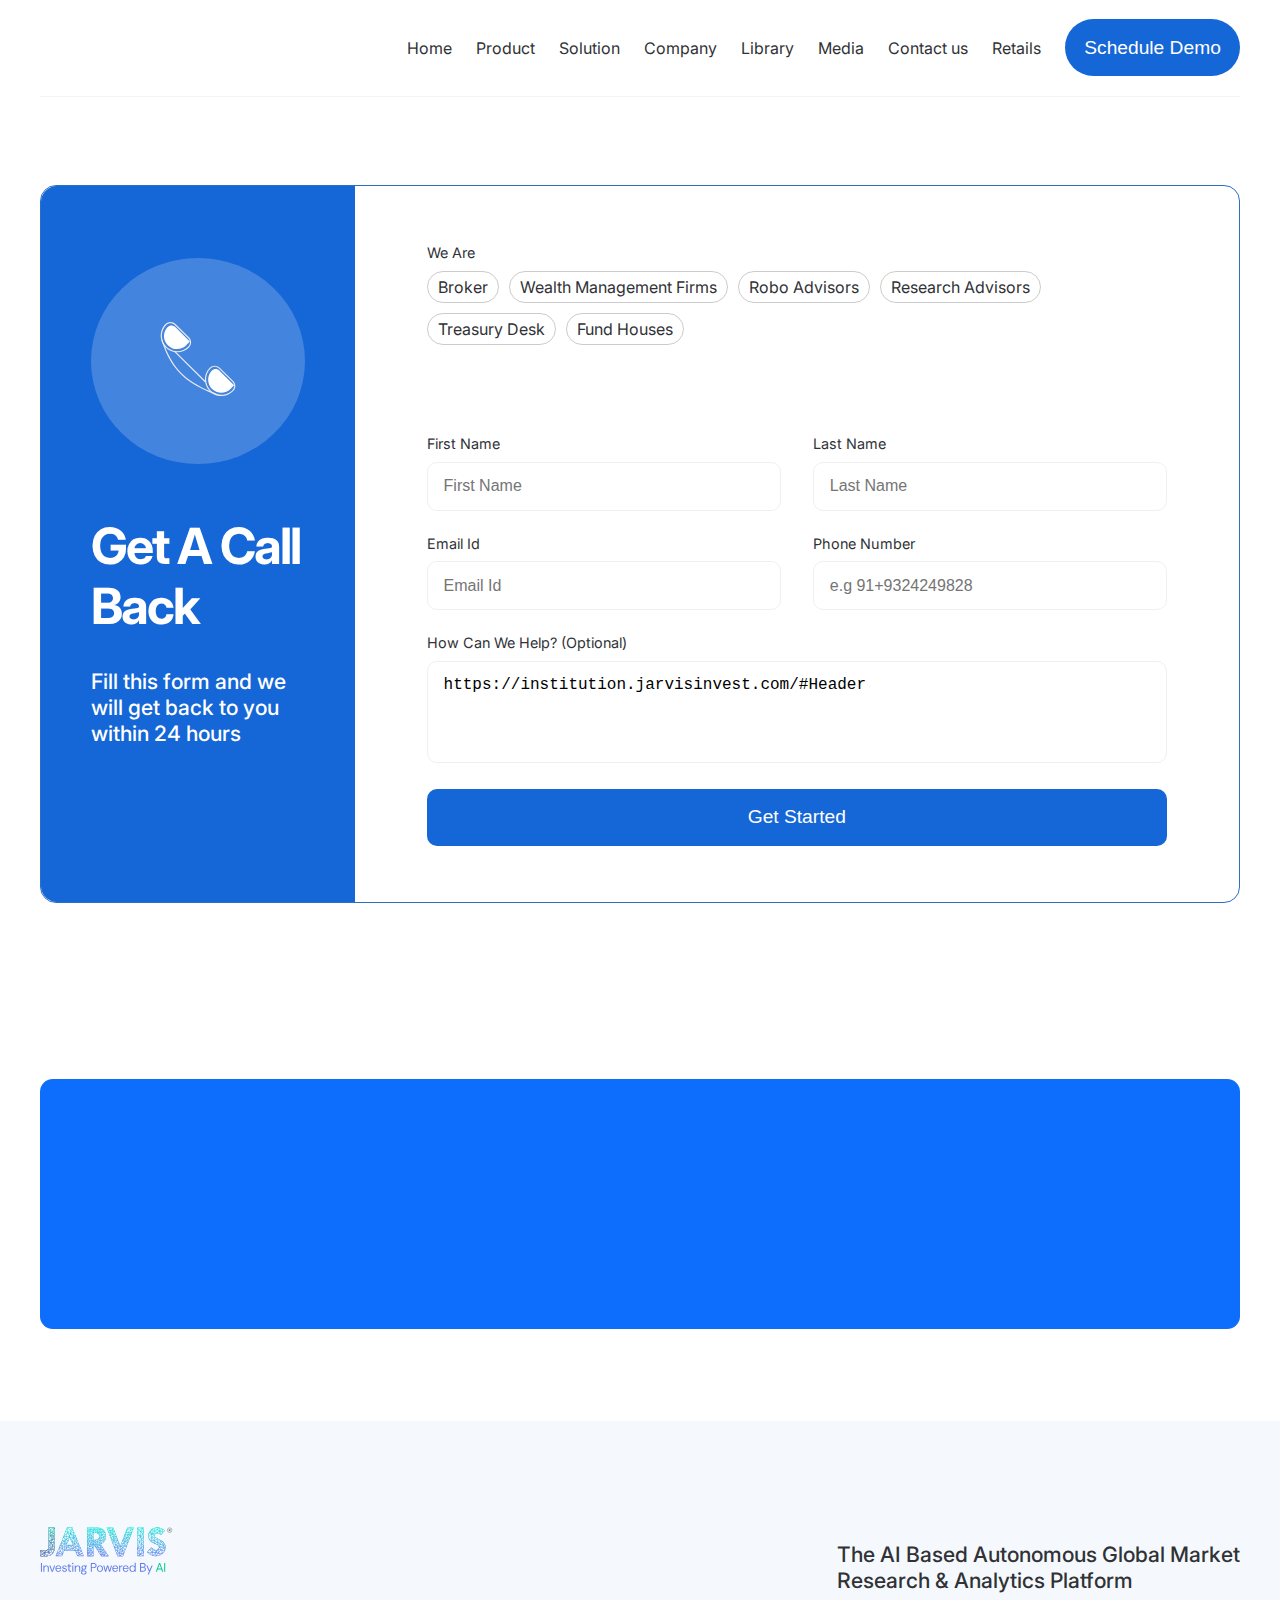
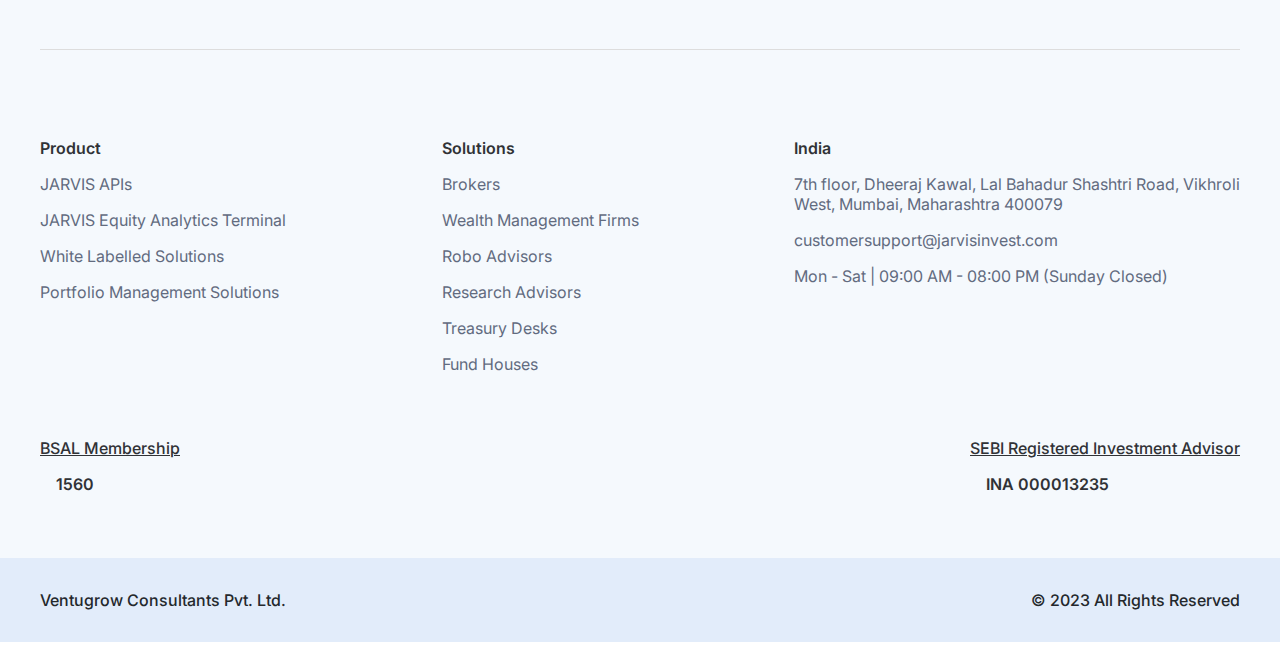
==== contact.html @ f356e6f3 "Jarvis Website Code Push" ====
<!DOCTYPE html>
<html lang="en">
<head>
    <meta charset="UTF-8">
    <meta name="viewport" content="width=device-width, initial-scale=1.0">
    <link href="https://cdn.jsdelivr.net/npm/remixicon@4.3.0/fonts/remixicon.css" rel="stylesheet" />
    <link rel="stylesheet" href="https://cdn.jsdelivr.net/npm/swiper@11/swiper-bundle.min.css" />
    <link rel="stylesheet" href="./Assets/style.css">
    <link rel="stylesheet" href="./Assets/mediaQuries.css">
    <link rel="icon" type="image/x-icon" href="https://institution.jarvisinvest.com/assets/images/home/jarvislogo.jpeg">
    <title>Al Based Investment and Stock Advisor India - Jarvis Invest</title>
</head>
<body>
    <main>
        <header>
            <div class="container">
                <nav>
                    <img src="https://jarvisinvest.com/assets/images/jarvis-header-svg-logo.svg" alt="">
                    <div class="nav-center">
                        <a href="./index.html">Home</a>
                        <a href="#">Product <i class="ri-arrow-down-s-line"></i></a>
                        <a href="#">Solution <i class="ri-arrow-down-s-line"></i></a>
                        <a href="#">Company</a>
                        <a href="#">Library</a>
                        <a href="#">Media</a>
                        <a href="#">Contact us</a>
                        <a href="#"><i class="ri-shining-2-fill"></i>Retails<i class="ri-arrow-right-s-line"></i></a>
                        <button class="btn-primary rounded-lg">Schedule Demo</button>
                    </div>
                    <div class="hamburg">
                        <i class="ri-menu-line"></i>
                    </div>
                </nav>
            </div>
        </header>
        <section class="jarvis_contact">
            <div class="container">
                <div class="jarvis_contact_box">
                    <div class="jarvis_contact_lft ">
                        <div class="circle text-center ">
                            <img src="./Assets/Img/phone-icon.svg" alt="" srcset="">
                        </div>
                        <h2 class="jarvis_title">Get a call back</h2>
                        <p class="jarvis_subtitle text_extra_big">Fill this form and we will get back to you within 24
                            hours
                        </p>
                    </div>
                    <div class="jarvis_contact_rht">
                        <form action="" method="get">
                            <div class="jarvis_contact_label">
                                <label for="">we are</label>
                                <div class="jarvis_contact_label_group">
                                    <label class="label_group" for="broker">
                                        <input type="checkbox" value="Broker" id="broker">Broker
                                    </label>
                                    <label class="label_group" for="Wealth-Management-Firms">
                                        <input type="checkbox" value="Wealth Management Firms"
                                            id="Wealth-Management-Firms">Wealth Management Firms
                                    </label>
                                    <label class="label_group" for="Robo-Advisors">
                                        <input type="checkbox" value="Robo Advisors" id="Robo-Advisors">Robo Advisors
                                    </label>
                                    <label class="label_group" for="Research-Advisors">
                                        <input type="checkbox" value="Research Advisors" id="Research-Advisors">Research
                                        Advisors
                                    </label>
                                    <label class="label_group" for="Treasury-Desk">
                                        <input type="checkbox" value="Treasury Desk" id="Treasury-Desk">Treasury Desk
                                    </label>
                                    <label class="label_group" for="Fund-Houses">
                                        <input type="checkbox" value="Fund Houses" id="Fund-Houses">Fund Houses
                                    </label>
                                </div>
                            </div>
                            <div class="jarvis_contact_input">
                                <div class="jarvis_contact_input_group">
                                    <div class="col">
                                        <label for="firstName">First Name</label>
                                        <input type="text" placeholder="First Name" id="firstName">
                                    </div>
                                    <div class="col">
                                        <label for="lastName">Last Name</label>
                                        <input type="text" placeholder="Last Name" id="lastName">
                                    </div>
                                </div>
                                <div class="jarvis_contact_input_group">
                                    <div class="col">
                                        <label for="Email-id">Email Id</label>
                                        <input type="email" placeholder="Email Id" id="Email-id">
                                    </div>
                                    <div class="col">
                                        <label for="Phone-number">Phone Number</label>
                                        <input type="number" placeholder="e.g 91+9324249828" id="Phone-number">
                                    </div>
                                </div>
                                <div class="jarvis_contact_input_group">
                                    <div class="col-2">
                                        <label for="How_can_help">How can we help? (Optional)</label>
                                        <textarea id="How_can_help" cols="10"
                                            rows="4">https://institution.jarvisinvest.com/#Header</textarea>
                                        <button type="submit">Get Started</button>
                                    </div>
                                </div>
                            </div>
                        </form>
                    </div>
                </div>
            </div>
        </section>
       <section class="jarvis_map">
        <div class="container">
            <iframe
                src="https://www.google.com/maps/embed?pb=!1m18!1m12!1m3!1d3769.9442554029024!2d72.92293127462233!3d19.110101282101486!2m3!1f0!2f0!3f0!3m2!1i1024!2i768!4f13.1!3m3!1m2!1s0x3be7b90870791cc1%3A0x840a4c0deca2d831!2sJARVIS%20INVEST!5e0!3m2!1sen!2sin!4v1721043104174!5m2!1sen!2sin"
                width="100%" height="250" style="border:0;" allowfullscreen="yes" loading="lazy"
                referrerpolicy="no-referrer-when-downgrade"></iframe>
        </div>
       </section>
        <footer class="jarvis_footer">
            <div class="container">
                <div class="footer_content">
                    <div class="footer_top">
                        <img src="./Assets/Img/Jarvis-logo.svg" alt="">
                        <h2 class="jarvis_subtitle text_extra_big">The AI Based Autonomous Global Market <br> Research &
                            Analytics Platform
                        </h2>
                    </div>
                    <div class="footer_center">
                        <div class="jv-product-link">
                            <h4>Product</h4>
                            <a href="#">JARVIS APIs</a>
                            <a href="#">JARVIS Equity Analytics Terminal</a>
                            <a href="#">White Labelled Solutions</a>
                            <a href="#">Portfolio Management Solutions</a>
                        </div>
                        <div class="jv-product-link">
                            <h4>Solutions</h4>
                            <a href="#">Brokers</a>
                            <a href="#">Wealth Management Firms</a>
                            <a href="#">Robo Advisors</a>
                            <a href="#">Research Advisors</a>
                            <a href="#">Treasury Desks</a>
                            <a href="#">Fund Houses</a>
                        </div>
                        <div class="jv-product-link">
                            <h4>India</h4>
                            <a href="#">7th floor, Dheeraj Kawal, Lal Bahadur Shashtri Road, Vikhroli <br> West, Mumbai,
                                Maharashtra 400079</a>
                            <a href="#">customersupport@jarvisinvest.com</a>
                            <a href="#">Mon - Sat | 09:00 AM - 08:00 PM (Sunday Closed)</a>
        
                        </div>
                    </div>
                    <div class="footer_bottom">
                        <div class="footer_bottom_lft">
                            <a href="#">BSAL Membership</a>
                            <div class="footer_lft_img">
                                <img src="https://institution.jarvisinvest.com/assets/images/general/bsal.svg" alt="">
                                <h5>1560</h5>
                            </div>
                        </div>
                        <div class="footer_bottom_rht">
                            <a href="#">SEBI Registered Investment Advisor</a>
                            <div class="footer_lft_img">
                                <img src="https://institution.jarvisinvest.com/assets/images/general/SEBI.png" alt="">
                                <h5>INA 000013235</h5>
                            </div>
                        </div>
                    </div>
                </div>
        
            </div>
            <div class="footer_copyright">
                <div class="container">
                    <a href="#">Ventugrow Consultants Pvt. Ltd.</a>
                    <a href="#">© 2023 All Rights Reserved</a>
                </div>
        
            </div>
        </footer>
    </main>
</body>
</html>
---- Assets/style.css ----
@import url('https://fonts.googleapis.com/css2?family=Inter:wght@100..900&display=swap');
/* CSS Reset Code Started */

* {
    margin: 0;
    padding: 0;
    box-sizing: border-box;
}

html,
body {
    height: 100%;
    width: 100%;
    font-family: "Inter", sans-serif;

}

/* CSS Reset Code Ended */

/* CSS Variables That Can Use Like A Value Started */
:root {
    --font-size: 16px;
    --primary-color: #2b70c5;
    --secondary-color: #1566d6;
    --light-color: #fff;
    --gray-color: #303236;
    --btn-primary: #0d6efd;
    --spacing: 1rem;
    --padding-section: 5.5rem;
    --fw-400:400;
    --fw-500:500;
    --fw-600:600
}

/* CSS Variables That Can Use Like A Value Ended */

/* CSS Utlites And Re-used CSS Code Started */

.container {
    width: 100%;
    max-width: 1230px;
    margin-inline: auto;
    padding-right: 15px;
    padding-left: 15px;
}

.text-center {
    text-align: center;
}

.jarvis_title {
    font-size: calc(var(--font-size) * 3.125);
    line-height: normal;
    letter-spacing: -2px;
    text-transform: capitalize;
    color: var(--gray-color);
}

.jarvis_subtitle {
    font-size: var(--font-size);
    padding-top: 2rem;
    font-weight: var(--fw-400);
    color: var(--gray-color);
}

.box {
    padding: 2.0625rem 2.5rem;
    min-height: 187px;
    border: 1px solid rgba(21, 102, 214, .18);

}

.flex {
    display: flex;
}

.items-center {
    align-items: center;
}


.text_extra_big {
    font-size: 1.325rem;
    font-weight: var(--fw-500);
    color: var(--gray-color);
}

/* 4.1875rem */
h1 {
    font-size: clamp(2rem, 6vw, 4.1875rem);
    color: var(--gray-color);
    font-style: normal;
    font-weight: var(--fw-600);
    line-height: 104.627%;
    letter-spacing: -2.68px;
    text-transform: capitalize;
}

.span-txt {
    color: var(--primary-color);
}

button,
input[type="submit"] {
    padding: 1.1rem 1.2rem;
    font-size: 1.2rem;
    font-weight: var(--fw-500);
    border: none;
    cursor: pointer;
}

.rounded-lg {
    border-radius: 10rem;
}

.rounded-md {
    border-radius: 1rem;
}

.btn-primary {
    background-color: var(--secondary-color);
    color: var(--light-color);

}

.btn-secondary {
    color: var(--gray-color);
    background-color: var(--light-color);
    border: 1.3px solid #bbbb;
    font-size: 1.3rem;
    font-weight: var(--fw-500);
    transition: background-color 0.5s ease, color 0.4s ease;
}

.btn-secondary:hover {
    background-color: var(--secondary-color);
    color: #fff;
}

/* CSS Utlites And Re-used CSS Code Ended */

/* Navbar Section Started */

header nav {
    position: relative;
    padding: 1.2rem 0rem;
    z-index: 100;
    background-color: #fff;
    display: flex;
    align-items: center;
    justify-content: space-between;
    border-bottom: 1px solid rgba(42, 42, 43, 0.05);

}

nav .nav-center {
    display: flex;
    gap: 1.5rem;
    align-items: center;


}

.nav-center a {
    font-size: 1rem;
    transition: all 0.4s cubic-bezier(0.19, 1, 0.22, 1);
    display: flex;
    align-items: center;
    text-decoration: none;
    color: var(--gray-color);
    position: relative;
}

.nav-center a::before {
    content: "";
    position: absolute;
    bottom: -35px;
    left: -10px;
    /* opacity: 0; */
    width: 0;
    border-radius: 1rem;
    height: 3px;
    background-color: var(--btn-primary);
    transition: width 0.5s cubic-bezier(0.82, 0.27, 0.41, 0.77), opacity 0.5s ease;
}

.nav-center i {
    font-size: calc(var(--font-size) * 1.3);
    transform: rotate(0deg);
    transition: transform 0.4s ease;
}

.nav-center a:focus i {
    transform: rotate(180deg);
}

.nav-center a:hover::before,
.nav-center a:focus::before {
    width: calc(100% + 1.5rem);
    /* opacity: 1; */
}

nav .hamburg {
    display: none;
}

.hamburg i {
    font-size: calc(var(--font-size) * 1.3);
    color: var(--btn-primary);
}

/* Navbar Section Ended */

/* Hero Section Started */

.hero-section {
    width: 100%;
    /* min-height: 70vh; */
    padding-bottom: calc(var(--padding-section) - 2rem);
}

.hero-section .container {
    max-width: 860px;
}

.hero-section .container div {
    padding-top: var(--padding-section);
    color: var(--gray-color);
    font-size: 14px;
    font-weight: var(--fw-500);
}

.hero-section .container h1 {
    padding-top: calc(var(--font-size) * 1.3);
    /* line-height: calc(var(--font-size) * 4.3125); */
}

.hero-section .container p {
    padding-top: calc(var(--spacing) * 1.6);
    line-height: calc(var(--font-size) * 1.5);
}

.hero-section .container button {
    margin-top: calc(var(--spacing) * 1.7);
}

/* Hero Section Ended */

/* Jarvis Video Section Started */

.jv-demo {
    width: 100%;
}
.jv-demo .container{
    max-width: 100%;
}

.jv-demo img {
    width: 100%;
    margin-bottom: var(--padding-section);
}

/* Jarvis Video Section Ended */

/* jarvis features Section Started */

.jarvis_features {
    padding-top: var(--padding-section);
    width: 100%;
    padding-bottom: calc(var(--padding-section) + 2rem);

}

.jarvis-features_top {
    width: 100%;
}

/* .jarvis-features_top p {
    
} */

.jarvis_features .container {
    max-width: 1030px;
}

.jarvis_features_bottom {
    display: flex;
    flex-shrink: 1;
    width: 100%;
    max-width: 100%;
    height: 100%;
    margin-top: 4rem;
    gap: 2rem;
}

.features-coloums-content {
    display: flex;
    gap: 1rem;
    flex-direction: column;
}

.features-coloums-content .jarvis_subtitle {
    padding-top: 0;
}

.coloums {
    display: flex;
    align-items: center;
    background: rgba(43, 112, 197, .01);
    gap: 2rem;
    justify-content: space-between;
}

.coloums:nth-child(2) {
    background: rgba(43, 112, 197, .04);
}

.coloums:nth-child(3) {
    background: rgba(43, 112, 197, .1);
}

.jarvis_features_bottom_lft {
    display: flex;
    flex-direction: column;
    justify-content: space-between;
    align-items: start;
    width: 50%;
}

.jarvis_features_bottom_rht {
    width: 50%;
    height: 100%;

}

.jarvis_features_bottom_rht img {
    height: 100%;
    width: 100%;
}

/* jarvis features Section Ended */


/* why us section Started */

.jarvis_why_us {
    width: 100%;
    padding-top: var(--padding-section);
    background: linear-gradient(0deg, rgba(43, 112, 197, 0.04) 0%, rgba(43, 112, 197, 0.04) 100%), #fff;
    padding-bottom: var(--padding-section);
}

.jarvis_why_us .container {
    max-width: 1030px;
}

/* .jarvis_why_us h2 {
    
} */

.jarvis_why_us p {
    /* margin-bottom: 2rem; */
    line-height: 1.6rem;
}

.jarvis_why_us .jarvis_why_us_row {
    margin-top: calc(var(--padding-section) - 1.5rem);
    display: flex;
    justify-content: space-between;
}

.jarvis_why_us_row span {
    font-weight: var(--fw-600);
}

/* why us section ended */

/* jarvis server Section Started */

.jarvis_server {
    padding-top: var(--padding-section);
    width: 100%;
    padding-bottom: var(--padding-section);

}

.jarvis_server .jarvis_server_row {
    margin-top: 5rem;
    display: flex;
    gap: 1.3rem;
    width: 100%;
    justify-content: space-between;

}

.jarvis_server_coloum {
    display: flex;
    flex-direction: column;
    gap: 1rem;
    width: 33.33333%;
}

.jarvis_server_coloum img:nth-child(1) {
    width: 100%;
    transform: scale(1);
    transition: opacity 0.3s ease , transform 0.5s ease;
    cursor: pointer;
}

.jarvis_server_coloum img:nth-child(1):hover {
    opacity: 0;
    transform: scale(0.8);
}

.row-2{
    position: absolute;
    top: -80px;
}

/* jarvis server Section Ended */

/* Jarvis Partners Section Started */
.jarvis_partners {
    width: 100%;
    padding-top: var(--padding-section);
    padding-bottom: calc(var(--padding-section) - 1.5rem);
}

.jarvis_partners_top p {
    font-size: 1.2rem !important;
}

.jarvis_partners_bottom {
    padding-top: var(--padding-section);
}

.jarvis_partners_img_container {
    width: 100%;
    display: grid;
    grid-template-rows: auto;
    grid-template-columns: repeat(6, 1fr);
    column-gap: 3rem;
    row-gap: 0.8rem;
    mask-image: linear-gradient(to right, #00000080, #000000, #00000080);

}

.swiper {
    width: 100%;
    height: 100%;
}

.row_img {
    /* width: calc(100% / 5); */
    width: 100%;
    display: flex;
    border: 1px solid #30323630;
    height: 90px;
    border-radius: 20px;
    justify-content: center;
    align-items: center;
}

.jarvis_partners_img_container img {
    cursor: pointer;
    width: 100%;
    object-fit: none;

}

/* Jarvis Partners Section Ended */


/*  Jarvis Collabrators Section Started */
.jarvis_collab {
    padding-top: var(--padding-section);
    padding-bottom: var(--padding-section);
    width: 100%;
}

.jarvis_collab .container {
    max-width: 850px;
}

.jarvis_collab_row {
    padding-top: 3rem;
    display: flex;
    justify-content: center;
    flex-wrap: wrap;
    gap: 1rem;
    flex: 1 0 auto;
}

.jarvis_collab_row .jarvis_collab_box img {
    filter: grayscale(1);
    transition: transform 0.5s ease, filter 0.5s ease;
    cursor: pointer;
}

.jarvis_collab_box img:hover {
    filter: grayscale(0);
    transform: scale(1.1);
}

/*  Jarvis Collabrators Section Ended */

/*  Jarvis Media Section Started */
.jarvis_media {
    width: 100%;
    padding-block: var(--padding-section);
    /* padding-bottom: var(--padding-section); */
}

.jarvis_media .container {
    max-width: 850px;
}

.jarvis_media_row {
    padding-top: calc(var(--spacing) * 4);
    width: 100%;
    display: grid;
    grid-template-columns: repeat(4, minmax(100px, 400px));

    align-items: center;
    grid-template-rows: repeat(auto);
}

.jarvis_media_row .jarvis_media_box {
    width: 100%;
}

.jarvis_media_box img {
    filter: grayscale(100%);
    width: 100%;
    height: auto;
}

/*  Jarvis Media Section Ended */


/* Jarvis Contact Section Started */

.jarvis_contact {
    width: 100%;
    padding-block: var(--padding-section);

}

.jarvis_contact_box {
    width: 100%;
    height: 100%;
    display: flex;
    border: 1px solid var(--primary-color);
    border-radius: 16px;
}

.jarvis_contact_lft {
    width: 357px;
    padding: 72px 50px;
    background: #1566d6;
    border-radius: 16px 0 0 16px;
}

.circle {
    padding: 4rem;
    border-radius: 50%;
    background: rgba(255, 255, 255, .2);
    margin-bottom: 52px;
}

.jarvis_contact_lft h2,
.jarvis_contact_lft p {
    color: #fff;
}

.jarvis_contact_rht {
    /* width: 100%; */
    padding: 3.5rem 4.5rem;
    width: auto;
    height: 100%;
}

.jarvis_contact_rht label {
    font-size: 0.9rem;
    color: var(--gray-color);
    text-transform: capitalize;
}

.jarvis_contact_label_group {
    padding-top: 0.6rem;
    width: 100%;
    display: flex;
    /* gap: rem; */
    flex-wrap: wrap;
    padding-bottom: 5rem;
}

.jarvis_contact_label_group .label_group {
    display: flex;
    font-size: 1rem;
    align-items: center;
    border: 1px solid #ccc;
    border-radius: 50px;
    padding: 5px 10px;
    margin-right: 10px;
    margin-bottom: 10px;
    transition: all 0.5s ease;
    cursor: pointer;
}

/* .label_group input[type="checkbox"]:checked .label_group {
    background-color: #0d6efd;
    color: #fff;
} */

.label_group input[type="checkbox"] {
    display: none;
}
 .select-color{
    background-color: #0d6efd;
    color: #dddddd;
}

.jarvis_contact_input {
    display: flex;
    flex-direction: column;
    gap: 1.5rem;
    width: 100%;
}

.jarvis_contact_input_group {
    display: flex;
    gap: 2rem;
}

.jarvis_contact_input_group .col {
    display: flex;
    flex-direction: column;
    gap: 0.6rem;
    width: 50%;
}

.col input,
textarea {
    width: 100%;
    padding: 0.9rem 1rem;
    border-radius: 10px;
    border: 1px solid #f0f0f0;
    outline: none;
    font-size: 1rem;
    resize: none;
}

.col-2 {
    display: flex;
    flex-direction: column;
    gap: 0.6rem;
    width: 100%;
}

.col input:focus,
textarea:focus {
    border: 1px solid #0d6efd;
}

.col-2 button {
    margin-top: 1rem;
    background-color: #1566d6;
    border-radius: 10px;
    color: #fff;
}


/* Jarvis Contact Section Ended */

/* Jarvis Map Section Started */
.jarvis_map{
    padding-block: var(--padding-section);
    width: 100%;
}
.jarvis_map iframe{
    border-radius: 0.8rem;
    width: 100%;
    background-color: #0d6efd;
}
/* Jarvis Map Section Ended */

/* Jarvis Footer Started */

.jarvis_footer {
    padding-top: var(--padding-section);
    background-color: #f5f9fd;
}

.footer_top {
    display: flex;
    justify-content: space-between;
    padding-bottom: 3.5rem;
    border-bottom: 1px solid #dddddd;
}

.jarvis_footer .footer_center {
    padding-top: var(--padding-section);
    display: flex;
    justify-content: space-between;
}

.jv-product-link {
    display: flex;
    flex-direction: column;
    gap: 1rem;
}

.jv-product-link h4,
.footer_bottom h5 {
    font-size: 1rem;
    font-weight: var(--fw-600);
    color: var(--gray-color);
}

.jv-product-link a,
.footer_copyright a {
    color: #626b7f;
    font-weight: var(--fw-400);
    text-decoration: none;
    font-size: 1rem;
}

.footer_bottom {
    padding-top: 4rem;
    display: flex;
    justify-content: space-between;
}

.footer_bottom a {
    font-size: 1rem;
    color: var(--gray-color);
    font-weight: var(--fw-500);
}

.footer_lft_img {
    padding-top: 1rem;
    display: flex;
    justify-content: flex-start;
    gap: 1rem;
    align-items: center;
}

.footer_copyright {
    margin-top: 4rem;
    padding-block: 2rem;
    color: #24282C;
    background-color: #e2ecfa;
}
.footer_copyright a{
    color: #24282C;
    font-weight: 500;
}

.footer_copyright .container {
    display: flex;
    justify-content: space-between;
}

/* jarvis Footer Ended */
---- Assets/mediaQuries.css ----
/* Media Quries on 991px Started */
@media (max-width: 992px) {
    :root {
        --padding-section: 3.5rem;
    }
main{
    overflow: hidden;
}
    .btn-secondary {
        font-size: 1.1rem;
        font-weight: var(--fw-500);
        transition: background-color 0.5s ease, color 0.4s ease;
    }

    .jarvis_title {
        font-size: calc(var(--font-size) * 3.125);
        line-height: normal;
        letter-spacing: -2px;
    }

    .jarvis_subtitle {
        font-size: var(--font-size);
        padding-top: 2rem;
    }

    .box {
        padding: 2.0625rem 2.5rem;
        min-height: 187px;
        border: 1px solid rgba(21, 102, 214, .18);

    }


    .text_extra_big {
        font-size: 1.125rem;
    }

    /* 4.1875rem */
    h1 {
        font-size: 3.125rem;
        line-height: 104.627%;
        letter-spacing: -2.68px;
    }


    .container {
        padding-right: 24px;
        padding-left: 24px;
    }

    header {
        z-index: 100;
    }

    nav .nav-center {
        position: absolute;
        flex-direction: column;
        width: 110%;
        height: 0;
        overflow: hidden;
        right: 0;
        align-items: flex-start;
        gap: 1rem;
        padding: 0rem 2rem;
        background-color: #ffffff;
        /* border: 2px solid black; */
        transition: all 0.4s ease-in-out;
        z-index: 1;
        top: 80px;
        left: -5%;

    }
        button,
        input[type="submit"] {
            padding: 0.7rem 0.9rem;
            font-size: 1rem;
            font-weight: var(--fw-500);
            border: none;
            cursor: pointer;
        }

    .nav-center a::before {
        position: relative;
    }

    nav .hamburg {
        display: block;
    }

    .jarvis_partners_img_container {
        grid-template-columns: repeat(4, 1fr);
        column-gap: 3rem;
        row-gap: 0.8rem;
        /* mask-image: linear-gradient(to right, #00000080, #000000, #00000080); */

    }

    .footer_center {
        padding-top: var(--padding-section);
        display: flex;
        justify-content: space-between;
        flex-wrap: wrap;
    }
}

/* Media Quries on 991px  Ended*/

/* Media Quries on 767px Started */
@media (max-width: 767px) {
    nav img {
        height: 40px;
    }

    .hero-section .container div {
        padding-top: calc(var(--padding-section) - 3rem);
        color: var(--gray-color);
        font-size: 14px;
        font-weight: var(--fw-500);
    }

    .jv-demo .container {
        max-width: 100%;
        padding-inline: 0px;
    }

    .jarvis_features_bottom {
        flex-direction: column;
    }

    .jarvis_features_bottom_rht,
    .jarvis_features_bottom_lft {
        width: 100%;
        gap: 1rem;

    }

    .coloums {
        width: 100%;
        justify-content: flex-start;

    }

    .jarvis_why_us .jarvis_why_us_row {
        margin-top: calc(var(--padding-section) - 1.5rem);
        display: grid;
        grid-template-columns: 1fr 1fr;
        row-gap: 1rem;
        grid-template-rows: 1fr 1fr;
    }

    .jarvis_server .jarvis_server_row {
        flex-direction: column;
    }

    .jarvis_server_coloum {
        width: 100%;
    }

    .jarvis_partners_img_container {
        grid-template-columns: repeat(3, 1fr);
        column-gap: 3rem;
        row-gap: 0.8rem;
        /* mask-image: linear-gradient(to right, #00000080, #000000, #00000080); */

    }

    .jarvis_media_row {
        row-gap: 1rem;
    }

    .jarvis_contact_box {

        display: flex;
        flex-direction: column;

    }

    .jarvis_contact_lft {
        width: 100%;
        padding: 32px 30px;
        background: #1566d6;
        border-radius: 16px 16px 0 0px;
    }

    .circle {
        padding: 0rem;
        text-align: left !important;
        background: transparent;
        margin-bottom: 12px;
    }

    .circle img {
        padding: 2rem;
        border-radius: 50%;
        background: rgba(255, 255, 255, .2);
    }
}

/* Media Quries on 767px Ended */


@media (max-width: 575.98px) {
    :root {
        --padding-section: 3.5rem;
    }

    .text_extra_big {
        font-size: 1rem;
    }

    .jarvis_title {
        font-size: calc(var(--font-size) * 1.75);
        line-height: normal;
        letter-spacing: -0.8px;
    }

    .jarvis_subtitle {
        font-size: var(--font-size);
        padding-top: 2rem;
    }

    h1 {
        font-size: 2.25rem;
        line-height: 122.2222%;
        letter-spacing: -2.68px;
    }

    .container {
        max-width: 540px;
    }
    header{
        position: fixed;
        width: 100%;
        background-color: #ffffff;
    }
        .hero-section{
            padding-top: 5.5rem;
        }

    .jarvis_why_us .jarvis_why_us_row {

        grid-template-columns: 1fr;
        text-align: center;
        grid-template-rows: auto;
    }

    .jarvis_partners_img_container {
        grid-template-columns: repeat(2, 1fr);
        column-gap: 2rem;
        row-gap: 0.8rem;
        mask-image: linear-gradient(to right, #000000, #000000, #000000);

    }

    .jarvis_media_row {

        grid-template-columns: repeat(2, minmax(100px, 200px));
        justify-content: center;
    }

    .jarvis_contact_rht {
        padding: 3.5rem 1.5rem;
    }

    .jarvis_contact_input_group {
        flex-direction: column;
        gap: 2rem;
    }

    .jarvis_contact_input_group .col {
        gap: 0.7rem;
        width: 100%;
    }

    .footer_top {
        flex-wrap: wrap;
        padding-bottom: 1rem;
        border-bottom: none;
    }

    .jarvis_footer .footer_center {
        gap: 2rem;
        justify-content: space-between;
    }

    .footer_bottom {
        gap: 2rem;
        flex-wrap: wrap;
    }

    .footer_copyright .container {
        gap: 0.8rem;
        flex-wrap: wrap;
    }
}
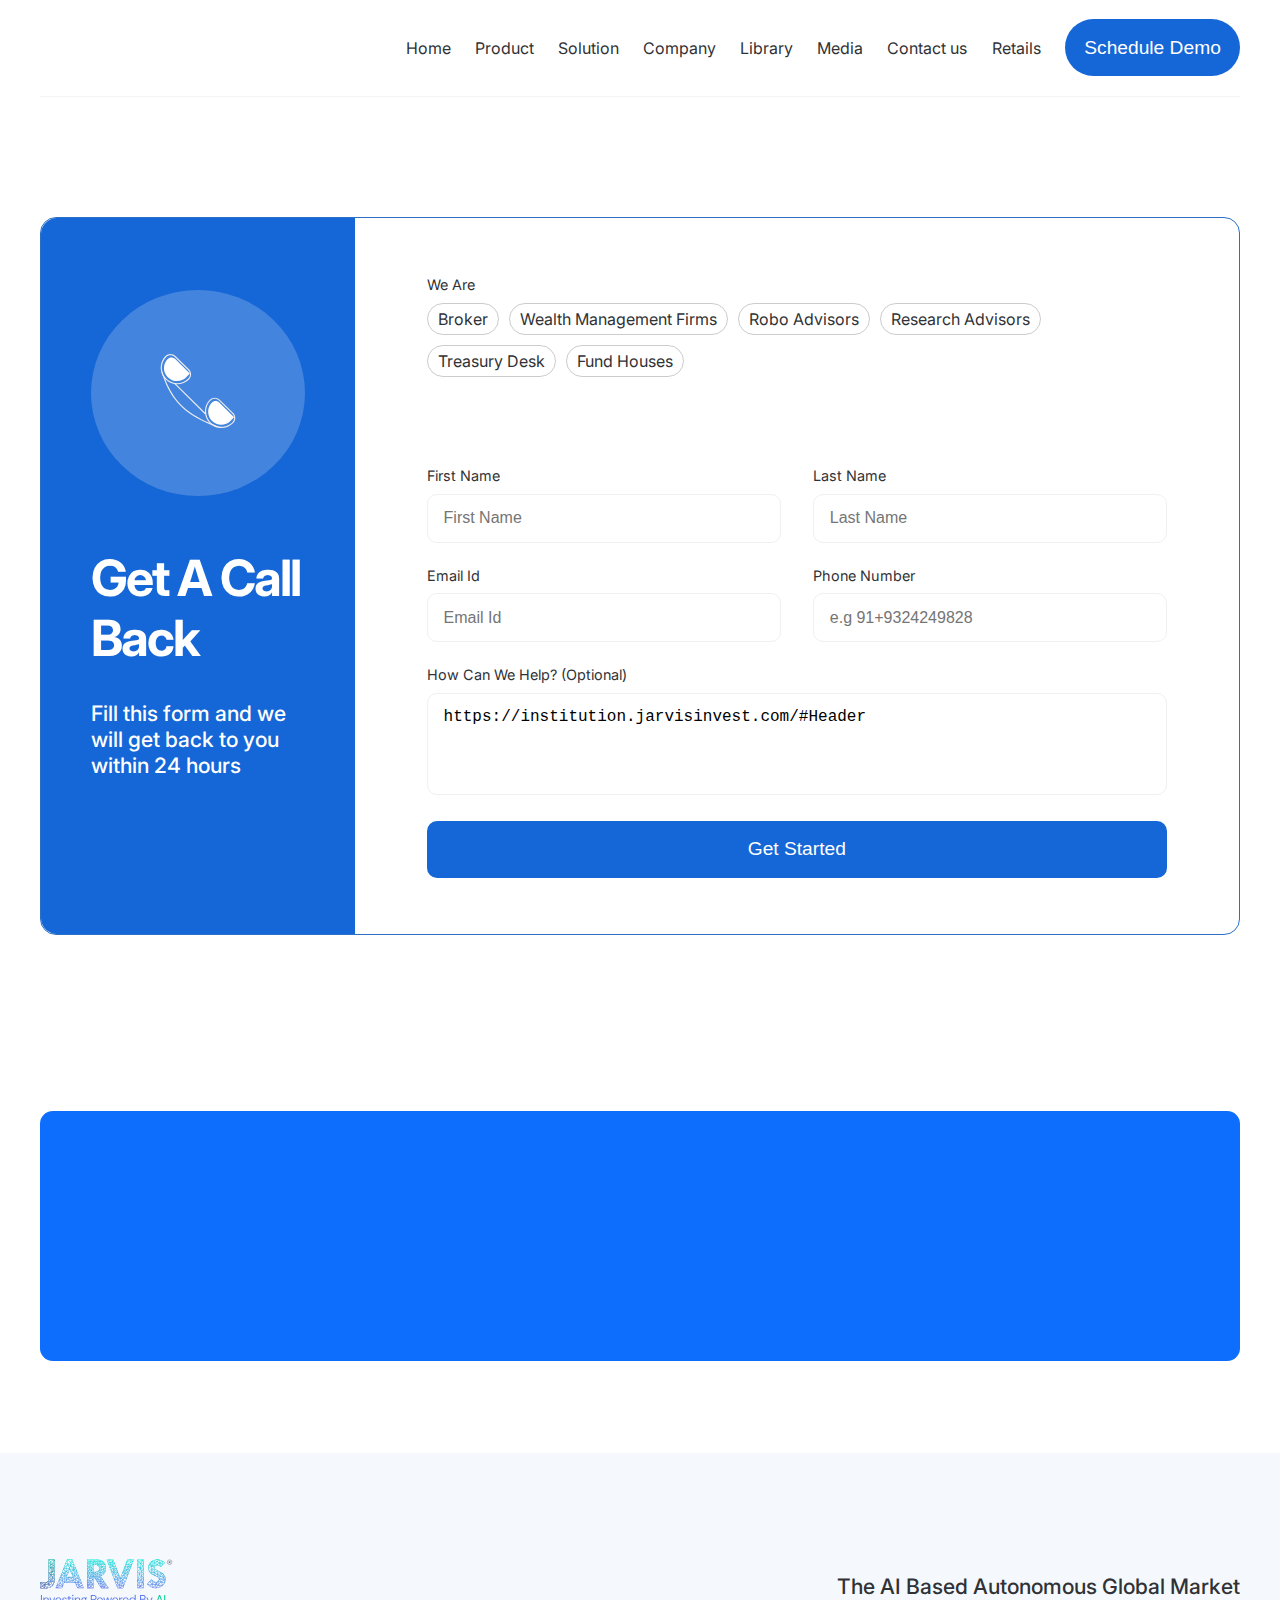
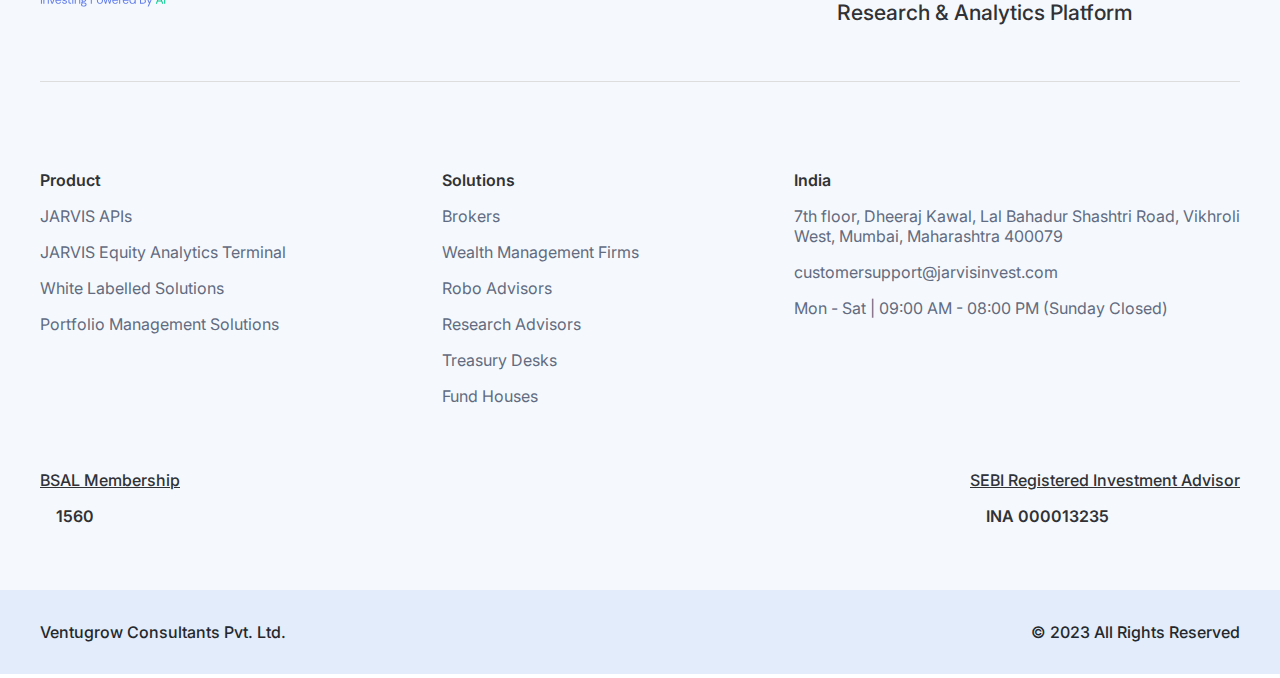
==== commit 00e7f51a: "Added some padding top to contact section bug fix" ====
--- a/contact.html
+++ b/contact.html
@@ -33,7 +33,7 @@
                 </nav>
             </div>
         </header>
-        <section class="jarvis_contact">
+        <section style="margin-top: 2rem;" class="jarvis_contact">
             <div class="container">
                 <div class="jarvis_contact_box">
                     <div class="jarvis_contact_lft ">
@@ -178,5 +178,6 @@
             </div>
         </footer>
     </main>
+    <script src="./Assets/index.js"></script>
 </body>
 </html>--- a/Assets/style.css
+++ b/Assets/style.css
@@ -183,6 +183,10 @@
     background-color: var(--btn-primary);
     transition: width 0.5s cubic-bezier(0.82, 0.27, 0.41, 0.77), opacity 0.5s ease;
 }
+.nav-center a:nth-child(8) i:nth-child(1) {
+    font-size: 1rem;
+    padding-right: 0.1rem;
+}
 
 .nav-center i {
     font-size: calc(var(--font-size) * 1.3);
@@ -608,10 +612,10 @@
     cursor: pointer;
 }
 
-/* .label_group input[type="checkbox"]:checked .label_group {
+.label_group:has(input[type="checkbox"]:checked)   {
     background-color: #0d6efd;
     color: #fff;
-} */
+}
 
 .label_group input[type="checkbox"] {
     display: none;
@@ -724,6 +728,10 @@
     font-weight: var(--fw-400);
     text-decoration: none;
     font-size: 1rem;
+    transition: color 0.5s ease;
+}
+.jv-product-link a:hover{
+    color: var(--secondary-color);
 }
 
 .footer_bottom {
--- a/Assets/mediaQuries.css
+++ b/Assets/mediaQuries.css
@@ -3,33 +3,14 @@
     :root {
         --padding-section: 3.5rem;
     }
-main{
-    overflow: hidden;
-}
+
+    main {
+        overflow: hidden;
+    }
+
     .btn-secondary {
         font-size: 1.1rem;
-        font-weight: var(--fw-500);
-        transition: background-color 0.5s ease, color 0.4s ease;
-    }
-
-    .jarvis_title {
-        font-size: calc(var(--font-size) * 3.125);
-        line-height: normal;
-        letter-spacing: -2px;
-    }
-
-    .jarvis_subtitle {
-        font-size: var(--font-size);
-        padding-top: 2rem;
-    }
-
-    .box {
-        padding: 2.0625rem 2.5rem;
-        min-height: 187px;
-        border: 1px solid rgba(21, 102, 214, .18);
-
-    }
-
+    }
 
     .text_extra_big {
         font-size: 1.125rem;
@@ -39,7 +20,16 @@
     h1 {
         font-size: 3.125rem;
         line-height: 104.627%;
-        letter-spacing: -2.68px;
+    }
+
+    .btn-primary {
+        width: 100%;
+    }
+
+    button,
+    input[type="submit"] {
+        padding: 0.7rem 0.9rem;
+        font-size: 1rem;
     }
 
 
@@ -59,48 +49,57 @@
         height: 0;
         overflow: hidden;
         right: 0;
-        align-items: flex-start;
+        align-items: start;
         gap: 1rem;
         padding: 0rem 2rem;
         background-color: #ffffff;
-        /* border: 2px solid black; */
         transition: all 0.4s ease-in-out;
         z-index: 1;
-        top: 80px;
+        top: 78px;
         left: -5%;
 
     }
-        button,
-        input[type="submit"] {
-            padding: 0.7rem 0.9rem;
-            font-size: 1rem;
-            font-weight: var(--fw-500);
-            border: none;
-            cursor: pointer;
-        }
+
+    .nav-center a {
+        width: 100%;
+        justify-content: space-between;
+    }
+
+    .nav-center a:nth-child(8) {
+        justify-content: start;
+    }
+
+    .nav-center a:nth-child(8) i:nth-child(1) {
+        font-size: 1rem;
+        padding-right: 0.2rem;
+    }
+
 
     .nav-center a::before {
-        position: relative;
+        display: none;
     }
 
     nav .hamburg {
         display: block;
     }
 
+    /* Jarvis Partners Started */
     .jarvis_partners_img_container {
         grid-template-columns: repeat(4, 1fr);
         column-gap: 3rem;
         row-gap: 0.8rem;
         /* mask-image: linear-gradient(to right, #00000080, #000000, #00000080); */
-
-    }
-
+    }
+        /* Jarvis Partners Ended */
+
+                /* Jarvis Footer Started */
     .footer_center {
         padding-top: var(--padding-section);
         display: flex;
         justify-content: space-between;
         flex-wrap: wrap;
     }
+    /* Jarvis Footer Ended */
 }
 
 /* Media Quries on 991px  Ended*/
@@ -216,7 +215,7 @@
 
     .jarvis_subtitle {
         font-size: var(--font-size);
-        padding-top: 2rem;
+        /* padding-top: 2rem; */
     }
 
     h1 {
@@ -228,14 +227,16 @@
     .container {
         max-width: 540px;
     }
-    header{
+
+    header {
         position: fixed;
         width: 100%;
         background-color: #ffffff;
     }
-        .hero-section{
-            padding-top: 5.5rem;
-        }
+
+    .hero-section {
+        padding-top: 5.5rem;
+    }
 
     .jarvis_why_us .jarvis_why_us_row {
 
